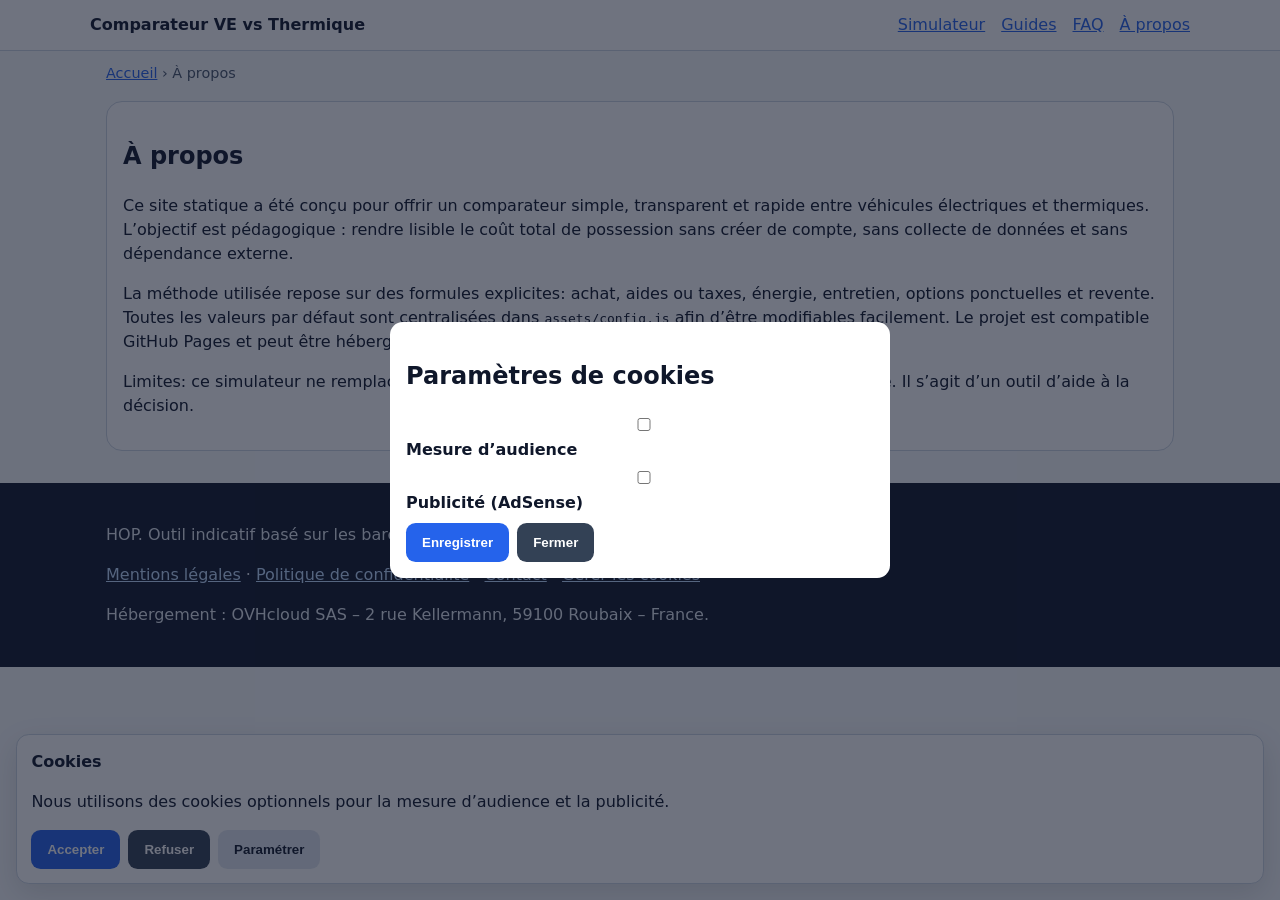
==== pages/a-propos.html @ 72871741 "Create full static EV vs thermal TCO website" ====
<!doctype html><html lang="fr"><head><meta charset="utf-8"><meta name="viewport" content="width=device-width,initial-scale=1"><title>À propos du comparateur VE vs thermique</title><meta name="description" content="Pourquoi ce site existe, sa méthode et ses limites."><link rel="canonical" href="https://example.com/pages/à-propos.html"><meta property="og:title" content="À propos du comparateur VE vs thermique"><meta property="og:description" content="Pourquoi ce site existe, sa méthode et ses limites."><meta name="twitter:card" content="summary"><link rel="stylesheet" href="../assets/styles.css"></head><body><header class="site-header"><div class="container nav"><a class="brand" href="../index.html">Comparateur VE vs Thermique</a><nav aria-label="Navigation principale"><ul><li><a href="../index.html#simulateur">Simulateur</a></li><li><a href="bonus-ecologique.html">Guides</a></li><li><a href="faq.html">FAQ</a></li><li><a href="a-propos.html">À propos</a></li></ul></nav></div></header><main class="container"><p class="breadcrumb"><a href="../index.html">Accueil</a> › À propos</p><article class="card"><h1>À propos</h1><p>Ce site statique a été conçu pour offrir un comparateur simple, transparent et rapide entre véhicules électriques et thermiques. L’objectif est pédagogique : rendre lisible le coût total de possession sans créer de compte, sans collecte de données et sans dépendance externe.</p><p>La méthode utilisée repose sur des formules explicites: achat, aides ou taxes, énergie, entretien, options ponctuelles et revente. Toutes les valeurs par défaut sont centralisées dans <code>assets/config.js</code> afin d’être modifiables facilement. Le projet est compatible GitHub Pages et peut être hébergé via DNS OVH.</p><p>Limites: ce simulateur ne remplace pas un conseil personnalisé ni une validation administrative. Il s’agit d’un outil d’aide à la décision.</p></article></main><footer class="site-footer"><div class="container"><p data-legal-short></p><p><a href="mentions-legales.html">Mentions légales</a> · <a href="politique-confidentialite.html">Politique de confidentialité</a> · <a href="contact.html">Contact</a> · <a href="#" id="manage-cookies">Gérer les cookies</a></p><p>Hébergement : OVHcloud SAS – 2 rue Kellermann, 59100 Roubaix – France.</p></div></footer><div id="cookie-banner" class="cookie-banner" hidden><strong>Cookies</strong><p>Nous utilisons des cookies optionnels pour la mesure d’audience et la publicité.</p><div class="cookie-actions"><button id="cookie-accept" class="btn">Accepter</button><button id="cookie-reject" class="btn secondary">Refuser</button><button id="cookie-settings" class="btn ghost">Paramétrer</button></div></div><div id="cookie-modal" class="cookie-modal" role="dialog" aria-modal="true" aria-labelledby="cookie-title" tabindex="-1" hidden><article><h2 id="cookie-title">Paramètres de cookies</h2><label><input type="checkbox" id="cookie-audience"> Mesure d’audience</label><label><input type="checkbox" id="cookie-advertising"> Publicité (AdSense)</label><div class="cookie-actions"><button id="cookie-save" class="btn">Enregistrer</button><button id="cookie-modal-close" class="btn secondary">Fermer</button></div></article></div><script src="../assets/config.js"></script><script src="../assets/seo.js"></script><script src="../assets/cookies.js"></script></body></html>
---- assets/styles.css ----
:root{--bg:#f8fafc;--card:#fff;--text:#0f172a;--muted:#475569;--primary:#2563eb;--accent:#16a34a;--border:#cbd5e1}
*{box-sizing:border-box}html,body{margin:0;padding:0;font-family:system-ui,-apple-system,Segoe UI,Roboto,sans-serif;color:var(--text);background:var(--bg);line-height:1.5}
a{color:var(--primary)}
.container{max-width:1100px;margin:0 auto;padding:0 1rem}
.site-header{position:sticky;top:0;background:#fff;border-bottom:1px solid var(--border);z-index:20}
.nav{display:flex;align-items:center;justify-content:space-between;padding:.8rem 0;gap:1rem}
.nav ul{display:flex;gap:1rem;list-style:none;padding:0;margin:0;flex-wrap:wrap}
.brand{font-weight:700;text-decoration:none;color:var(--text)}
.hero{padding:2.2rem 0}
.hero h1{font-size:clamp(1.5rem,5vw,2.5rem);margin:.2rem 0}.hero p{color:var(--muted)}
.btn{display:inline-block;background:var(--primary);color:#fff;padding:.75rem 1rem;border-radius:.6rem;text-decoration:none;border:0;cursor:pointer;font-weight:600}
.btn.secondary{background:#334155}.btn.ghost{background:#e2e8f0;color:#0f172a}
.card{background:var(--card);border:1px solid var(--border);border-radius:1rem;padding:1rem;margin:1rem 0}
.grid{display:grid;gap:1rem}.grid-2{grid-template-columns:1fr}
label{display:block;font-weight:600;margin:.35rem 0}.hint{font-size:.88rem;color:var(--muted)}
input,select{width:100%;padding:.65rem;border:1px solid var(--border);border-radius:.5rem;font-size:1rem}
.table{width:100%;border-collapse:collapse}.table th,.table td{padding:.6rem;border-bottom:1px solid var(--border);text-align:left}
.notice{border-left:5px solid #f59e0b;background:#fff7ed;padding:.8rem 1rem;margin:1rem 0}
.site-footer{margin-top:2rem;background:#0f172a;color:#e2e8f0;padding:1.5rem 0}.site-footer a{color:#bfdbfe}
.ad-slot{border:1px dashed #94a3b8;padding:1rem;text-align:center;color:#64748b;background:#f8fafc;margin:1rem 0}
.cookie-banner{position:fixed;left:1rem;right:1rem;bottom:1rem;background:#fff;border:1px solid var(--border);border-radius:.8rem;padding:.9rem;box-shadow:0 10px 30px rgba(0,0,0,.12);z-index:40}
.cookie-actions{display:flex;gap:.5rem;flex-wrap:wrap;margin-top:.5rem}
.cookie-modal{position:fixed;inset:0;background:rgba(15,23,42,.6);display:grid;place-items:center;z-index:50}
.cookie-modal article{background:#fff;border-radius:.8rem;padding:1rem;max-width:500px;width:94%}
.breadcrumb{font-size:.9rem;color:var(--muted);margin:.8rem 0}
@media(min-width:900px){.grid-2{grid-template-columns:1fr 1fr}}
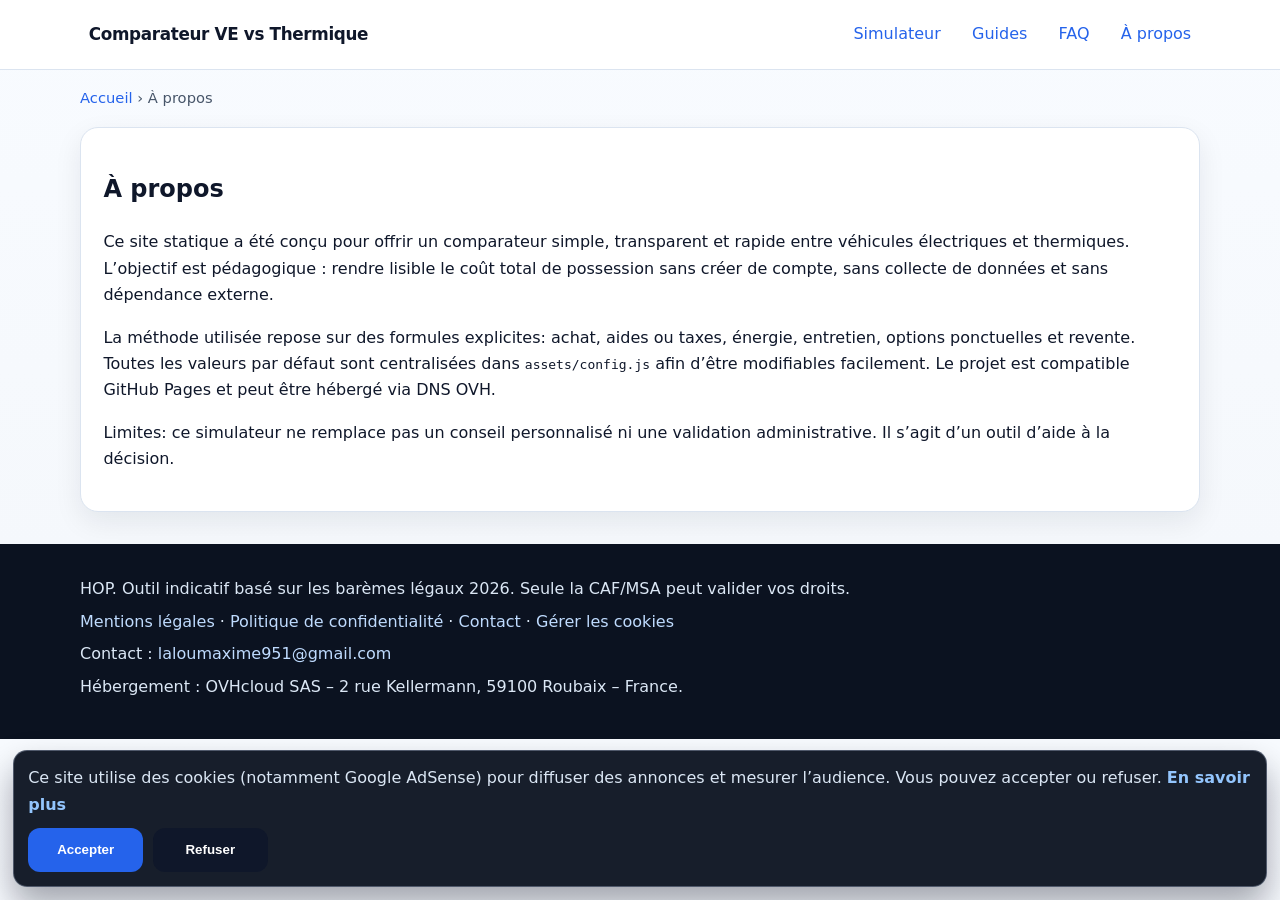
==== commit 75e74306: "Fix stray markup after cookie banner refactor" ====
--- a/pages/a-propos.html
+++ b/pages/a-propos.html
@@ -1 +1 @@
-<!doctype html><html lang="fr"><head><meta charset="utf-8"><meta name="viewport" content="width=device-width,initial-scale=1"><title>À propos du comparateur VE vs thermique</title><meta name="description" content="Pourquoi ce site existe, sa méthode et ses limites."><link rel="canonical" href="https://example.com/pages/à-propos.html"><meta property="og:title" content="À propos du comparateur VE vs thermique"><meta property="og:description" content="Pourquoi ce site existe, sa méthode et ses limites."><meta name="twitter:card" content="summary"><link rel="stylesheet" href="../assets/styles.css"></head><body><header class="site-header"><div class="container nav"><a class="brand" href="../index.html">Comparateur VE vs Thermique</a><nav aria-label="Navigation principale"><ul><li><a href="../index.html#simulateur">Simulateur</a></li><li><a href="bonus-ecologique.html">Guides</a></li><li><a href="faq.html">FAQ</a></li><li><a href="a-propos.html">À propos</a></li></ul></nav></div></header><main class="container"><p class="breadcrumb"><a href="../index.html">Accueil</a> › À propos</p><article class="card"><h1>À propos</h1><p>Ce site statique a été conçu pour offrir un comparateur simple, transparent et rapide entre véhicules électriques et thermiques. L’objectif est pédagogique : rendre lisible le coût total de possession sans créer de compte, sans collecte de données et sans dépendance externe.</p><p>La méthode utilisée repose sur des formules explicites: achat, aides ou taxes, énergie, entretien, options ponctuelles et revente. Toutes les valeurs par défaut sont centralisées dans <code>assets/config.js</code> afin d’être modifiables facilement. Le projet est compatible GitHub Pages et peut être hébergé via DNS OVH.</p><p>Limites: ce simulateur ne remplace pas un conseil personnalisé ni une validation administrative. Il s’agit d’un outil d’aide à la décision.</p></article></main><footer class="site-footer"><div class="container"><p data-legal-short></p><p><a href="mentions-legales.html">Mentions légales</a> · <a href="politique-confidentialite.html">Politique de confidentialité</a> · <a href="contact.html">Contact</a> · <a href="#" id="manage-cookies">Gérer les cookies</a></p><p>Hébergement : OVHcloud SAS – 2 rue Kellermann, 59100 Roubaix – France.</p></div></footer><div id="cookie-banner" class="cookie-banner" hidden><strong>Cookies</strong><p>Nous utilisons des cookies optionnels pour la mesure d’audience et la publicité.</p><div class="cookie-actions"><button id="cookie-accept" class="btn">Accepter</button><button id="cookie-reject" class="btn secondary">Refuser</button><button id="cookie-settings" class="btn ghost">Paramétrer</button></div></div><div id="cookie-modal" class="cookie-modal" role="dialog" aria-modal="true" aria-labelledby="cookie-title" tabindex="-1" hidden><article><h2 id="cookie-title">Paramètres de cookies</h2><label><input type="checkbox" id="cookie-audience"> Mesure d’audience</label><label><input type="checkbox" id="cookie-advertising"> Publicité (AdSense)</label><div class="cookie-actions"><button id="cookie-save" class="btn">Enregistrer</button><button id="cookie-modal-close" class="btn secondary">Fermer</button></div></article></div><script src="../assets/config.js"></script><script src="../assets/seo.js"></script><script src="../assets/cookies.js"></script></body></html>+<!doctype html><html lang="fr"><head><meta charset="utf-8"><meta name="viewport" content="width=device-width,initial-scale=1"><title>À propos du comparateur VE vs thermique</title><meta name="description" content="Pourquoi ce site existe, sa méthode et ses limites."><link rel="canonical" href="https://example.com/pages/à-propos.html"><meta property="og:title" content="À propos du comparateur VE vs thermique"><meta property="og:description" content="Pourquoi ce site existe, sa méthode et ses limites."><meta name="twitter:card" content="summary"><link rel="stylesheet" href="../assets/styles.css"></head><body><header class="site-header"><div class="container nav"><a class="brand" href="../index.html">Comparateur VE vs Thermique</a><nav aria-label="Navigation principale"><ul><li><a href="../index.html#simulateur">Simulateur</a></li><li><a href="bonus-ecologique.html">Guides</a></li><li><a href="faq.html">FAQ</a></li><li><a href="a-propos.html">À propos</a></li></ul></nav></div></header><main class="container"><p class="breadcrumb"><a href="../index.html">Accueil</a> › À propos</p><article class="card"><h1>À propos</h1><p>Ce site statique a été conçu pour offrir un comparateur simple, transparent et rapide entre véhicules électriques et thermiques. L’objectif est pédagogique : rendre lisible le coût total de possession sans créer de compte, sans collecte de données et sans dépendance externe.</p><p>La méthode utilisée repose sur des formules explicites: achat, aides ou taxes, énergie, entretien, options ponctuelles et revente. Toutes les valeurs par défaut sont centralisées dans <code>assets/config.js</code> afin d’être modifiables facilement. Le projet est compatible GitHub Pages et peut être hébergé via DNS OVH.</p><p>Limites: ce simulateur ne remplace pas un conseil personnalisé ni une validation administrative. Il s’agit d’un outil d’aide à la décision.</p></article></main><footer class="site-footer"><div class="container"><p data-legal-short></p><p><a href="mentions-legales.html">Mentions légales</a> · <a href="politique-confidentialite.html">Politique de confidentialité</a> · <a href="contact.html">Contact</a> · <a href="#" id="manage-cookies">Gérer les cookies</a></p><p>Contact : <a href="mailto:laloumaxime951@gmail.com">laloumaxime951@gmail.com</a></p><p>Hébergement : OVHcloud SAS – 2 rue Kellermann, 59100 Roubaix – France.</p></div></footer><div id="cookie-banner" class="cookie-banner" hidden><p>Ce site utilise des cookies (notamment Google AdSense) pour diffuser des annonces et mesurer l’audience. Vous pouvez accepter ou refuser. <a href="politique-confidentialite.html">En savoir plus</a></p><div class="cookie-actions"><button id="cookie-accept" class="btn">Accepter</button><button id="cookie-reject" class="btn secondary">Refuser</button></div></div><script src="../assets/config.js"></script><script src="../assets/seo.js"></script><script src="../assets/cookies.js"></script></body></html>
--- a/assets/styles.css
+++ b/assets/styles.css
@@ -1,26 +1,216 @@
-:root{--bg:#f8fafc;--card:#fff;--text:#0f172a;--muted:#475569;--primary:#2563eb;--accent:#16a34a;--border:#cbd5e1}
-*{box-sizing:border-box}html,body{margin:0;padding:0;font-family:system-ui,-apple-system,Segoe UI,Roboto,sans-serif;color:var(--text);background:var(--bg);line-height:1.5}
-a{color:var(--primary)}
-.container{max-width:1100px;margin:0 auto;padding:0 1rem}
-.site-header{position:sticky;top:0;background:#fff;border-bottom:1px solid var(--border);z-index:20}
-.nav{display:flex;align-items:center;justify-content:space-between;padding:.8rem 0;gap:1rem}
-.nav ul{display:flex;gap:1rem;list-style:none;padding:0;margin:0;flex-wrap:wrap}
-.brand{font-weight:700;text-decoration:none;color:var(--text)}
-.hero{padding:2.2rem 0}
-.hero h1{font-size:clamp(1.5rem,5vw,2.5rem);margin:.2rem 0}.hero p{color:var(--muted)}
-.btn{display:inline-block;background:var(--primary);color:#fff;padding:.75rem 1rem;border-radius:.6rem;text-decoration:none;border:0;cursor:pointer;font-weight:600}
-.btn.secondary{background:#334155}.btn.ghost{background:#e2e8f0;color:#0f172a}
-.card{background:var(--card);border:1px solid var(--border);border-radius:1rem;padding:1rem;margin:1rem 0}
-.grid{display:grid;gap:1rem}.grid-2{grid-template-columns:1fr}
-label{display:block;font-weight:600;margin:.35rem 0}.hint{font-size:.88rem;color:var(--muted)}
-input,select{width:100%;padding:.65rem;border:1px solid var(--border);border-radius:.5rem;font-size:1rem}
-.table{width:100%;border-collapse:collapse}.table th,.table td{padding:.6rem;border-bottom:1px solid var(--border);text-align:left}
-.notice{border-left:5px solid #f59e0b;background:#fff7ed;padding:.8rem 1rem;margin:1rem 0}
-.site-footer{margin-top:2rem;background:#0f172a;color:#e2e8f0;padding:1.5rem 0}.site-footer a{color:#bfdbfe}
-.ad-slot{border:1px dashed #94a3b8;padding:1rem;text-align:center;color:#64748b;background:#f8fafc;margin:1rem 0}
-.cookie-banner{position:fixed;left:1rem;right:1rem;bottom:1rem;background:#fff;border:1px solid var(--border);border-radius:.8rem;padding:.9rem;box-shadow:0 10px 30px rgba(0,0,0,.12);z-index:40}
-.cookie-actions{display:flex;gap:.5rem;flex-wrap:wrap;margin-top:.5rem}
-.cookie-modal{position:fixed;inset:0;background:rgba(15,23,42,.6);display:grid;place-items:center;z-index:50}
-.cookie-modal article{background:#fff;border-radius:.8rem;padding:1rem;max-width:500px;width:94%}
-.breadcrumb{font-size:.9rem;color:var(--muted);margin:.8rem 0}
-@media(min-width:900px){.grid-2{grid-template-columns:1fr 1fr}}
+:root {
+  --bg: #f4f7fb;
+  --surface: #ffffff;
+  --surface-soft: #f8fbff;
+  --text: #0f172a;
+  --muted: #475569;
+  --primary: #2563eb;
+  --primary-dark: #1d4ed8;
+  --success: #16a34a;
+  --border: #dbe4f0;
+  --shadow: 0 10px 28px rgba(15, 23, 42, 0.08);
+  --radius: 18px;
+}
+
+* { box-sizing: border-box; }
+html, body {
+  margin: 0;
+  padding: 0;
+  font-family: Inter, system-ui, -apple-system, Segoe UI, Roboto, sans-serif;
+  color: var(--text);
+  background: linear-gradient(180deg, #f8fbff 0%, #f4f7fb 100%);
+  line-height: 1.65;
+}
+
+a { color: var(--primary); text-decoration: none; }
+a:hover { text-decoration: underline; }
+
+.container { width: min(1120px, 92vw); margin: 0 auto; }
+
+.site-header {
+  position: sticky;
+  top: 0;
+  z-index: 20;
+  backdrop-filter: blur(8px);
+  background: rgba(255, 255, 255, 0.92);
+  border-bottom: 1px solid var(--border);
+}
+
+.nav {
+  display: flex;
+  align-items: center;
+  justify-content: space-between;
+  gap: 1rem;
+  padding: 0.9rem 0;
+}
+
+.brand {
+  font-weight: 800;
+  font-size: 1.05rem;
+  letter-spacing: -0.02em;
+  color: var(--text);
+}
+
+.nav ul {
+  display: flex;
+  flex-wrap: wrap;
+  list-style: none;
+  padding: 0;
+  margin: 0;
+  gap: 0.85rem;
+}
+
+.nav a {
+  padding: 0.4rem 0.55rem;
+  border-radius: 10px;
+}
+
+.nav a:focus-visible,
+.btn:focus-visible,
+input:focus-visible,
+select:focus-visible {
+  outline: 3px solid #93c5fd;
+  outline-offset: 2px;
+}
+
+.hero { padding: 3rem 0 1.6rem; }
+.hero h1 {
+  margin: 0 0 0.75rem;
+  font-size: clamp(1.85rem, 4.4vw, 3rem);
+  line-height: 1.18;
+  letter-spacing: -0.03em;
+}
+.hero p {
+  margin: 0 0 1rem;
+  color: var(--muted);
+  max-width: 780px;
+}
+
+.btn {
+  display: inline-flex;
+  align-items: center;
+  justify-content: center;
+  border: 0;
+  border-radius: 12px;
+  padding: 0.72rem 1.1rem;
+  min-height: 44px;
+  cursor: pointer;
+  background: var(--primary);
+  color: #fff;
+  font-weight: 700;
+  transition: transform .15s ease, background .2s ease, box-shadow .2s ease;
+  box-shadow: 0 6px 16px rgba(37, 99, 235, 0.28);
+}
+
+.btn:hover { background: var(--primary-dark); text-decoration: none; transform: translateY(-1px); }
+.btn:active { transform: translateY(0); }
+.btn.secondary { background: #0f172a; box-shadow: 0 6px 16px rgba(15, 23, 42, 0.24); }
+.btn.ghost {
+  background: #e2e8f0;
+  color: #0f172a;
+  box-shadow: none;
+}
+
+.card {
+  background: var(--surface);
+  border: 1px solid var(--border);
+  border-radius: var(--radius);
+  box-shadow: var(--shadow);
+  padding: 1.2rem;
+  margin: 1rem 0;
+}
+
+.grid { display: grid; gap: 1rem; }
+.grid-2 { grid-template-columns: 1fr; }
+fieldset.card { padding: 1rem; }
+legend { font-weight: 800; padding: 0 0.4rem; }
+label { display: block; font-weight: 650; margin: 0.45rem 0 0.25rem; }
+input, select {
+  width: 100%;
+  border: 1px solid #c6d4e5;
+  border-radius: 12px;
+  background: #fff;
+  padding: 0.7rem 0.75rem;
+  font-size: 1rem;
+}
+.hint { color: var(--muted); }
+.notice {
+  border-left: 4px solid #f59e0b;
+  border-radius: 10px;
+  background: #fff7ed;
+  padding: 0.8rem 0.9rem;
+}
+
+.result-summary {
+  background: linear-gradient(120deg, #eef5ff 0%, #f3f8ff 100%);
+  border: 1px solid #c9dcff;
+  border-radius: 14px;
+  padding: 1rem;
+  margin-bottom: 1rem;
+  animation: fade-up .38s ease both;
+}
+
+#winner { color: var(--success); }
+#breakeven { margin-top: 0.4rem; color: var(--muted); }
+
+.table {
+  width: 100%;
+  border-collapse: collapse;
+  border-radius: 12px;
+  overflow: hidden;
+}
+.table th, .table td {
+  padding: 0.7rem;
+  border-bottom: 1px solid var(--border);
+}
+.table th { text-align: left; background: #f8fbff; }
+
+.ad-slot {
+  border: 1px dashed #93a7c2;
+  color: #48617f;
+  border-radius: 12px;
+  background: #f9fcff;
+  text-align: center;
+  padding: 1rem;
+  margin: 1rem 0;
+}
+
+.breadcrumb { color: var(--muted); font-size: 0.92rem; margin: 1rem 0 0.2rem; }
+
+.site-footer {
+  margin-top: 2rem;
+  background: #0b1220;
+  color: #dbe7f5;
+  padding: 1.6rem 0 5rem;
+}
+.site-footer a { color: #bfdbfe; }
+.site-footer p { margin: 0.4rem 0; }
+
+.cookie-banner {
+  position: fixed;
+  left: 0.8rem;
+  right: 0.8rem;
+  bottom: 0.8rem;
+  z-index: 30;
+  background: rgba(11, 18, 32, 0.95);
+  color: #f8fafc;
+  border: 1px solid rgba(148, 163, 184, 0.45);
+  border-radius: 14px;
+  box-shadow: 0 18px 34px rgba(2, 6, 23, 0.35);
+  padding: 0.9rem;
+}
+.cookie-banner p { margin: 0 0 0.6rem; color: #dbe7f5; }
+.cookie-actions { display: flex; gap: 0.6rem; align-items: center; flex-wrap: wrap; }
+.cookie-banner .btn { box-shadow: none; min-width: 115px; }
+.cookie-banner a { color: #93c5fd; font-weight: 700; }
+
+@keyframes fade-up {
+  from { opacity: 0; transform: translateY(6px); }
+  to { opacity: 1; transform: translateY(0); }
+}
+
+@media (min-width: 900px) {
+  .grid-2 { grid-template-columns: 1fr 1fr; }
+  .card { padding: 1.4rem; }
+  .site-footer { padding-bottom: 2rem; }
+}
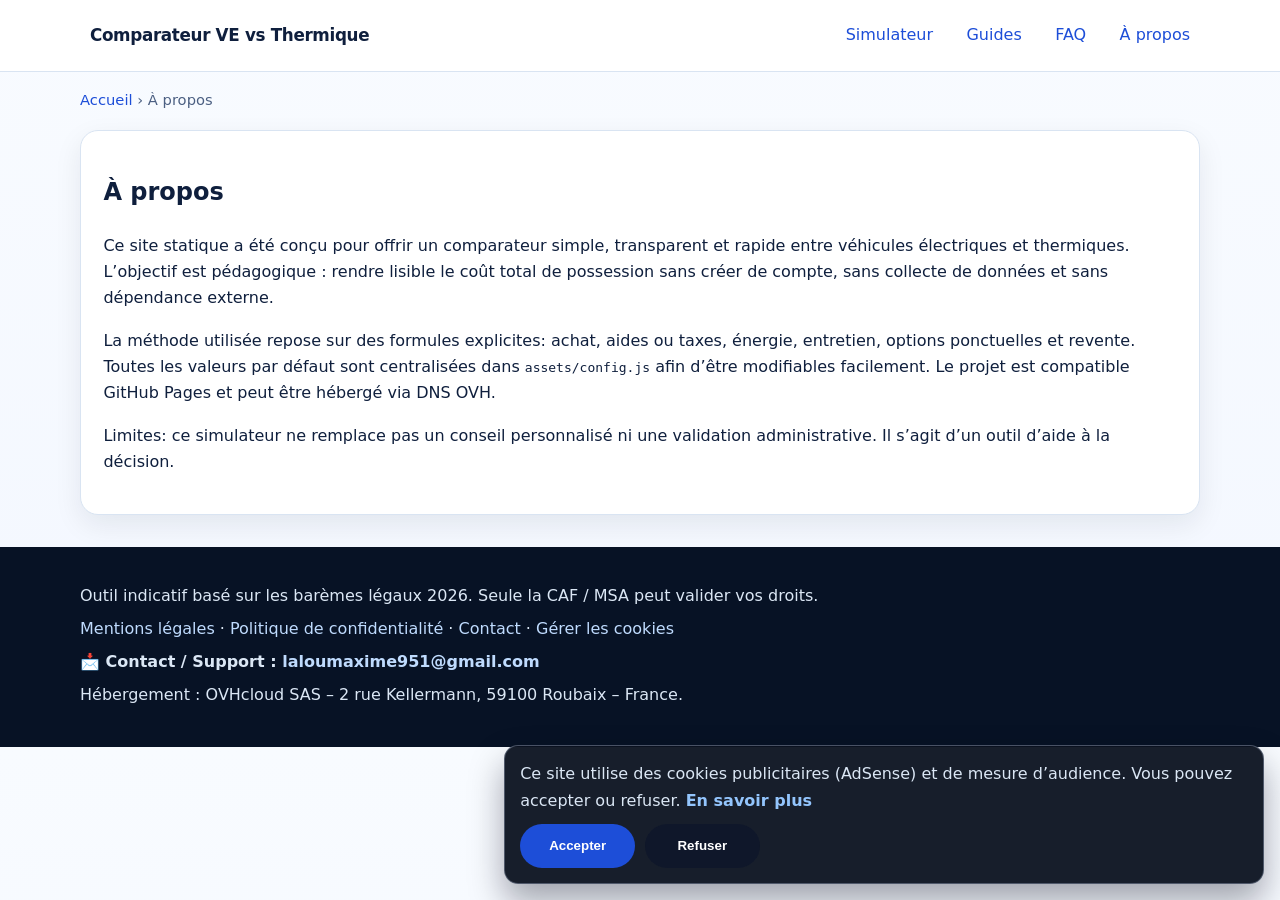
==== commit f00e8edd: "Modernise UX et cookies non bloquants avec AdSense conditionnel" ====
--- a/pages/a-propos.html
+++ b/pages/a-propos.html
@@ -1 +1 @@
-<!doctype html><html lang="fr"><head><meta charset="utf-8"><meta name="viewport" content="width=device-width,initial-scale=1"><title>À propos du comparateur VE vs thermique</title><meta name="description" content="Pourquoi ce site existe, sa méthode et ses limites."><link rel="canonical" href="https://example.com/pages/à-propos.html"><meta property="og:title" content="À propos du comparateur VE vs thermique"><meta property="og:description" content="Pourquoi ce site existe, sa méthode et ses limites."><meta name="twitter:card" content="summary"><link rel="stylesheet" href="../assets/styles.css"></head><body><header class="site-header"><div class="container nav"><a class="brand" href="../index.html">Comparateur VE vs Thermique</a><nav aria-label="Navigation principale"><ul><li><a href="../index.html#simulateur">Simulateur</a></li><li><a href="bonus-ecologique.html">Guides</a></li><li><a href="faq.html">FAQ</a></li><li><a href="a-propos.html">À propos</a></li></ul></nav></div></header><main class="container"><p class="breadcrumb"><a href="../index.html">Accueil</a> › À propos</p><article class="card"><h1>À propos</h1><p>Ce site statique a été conçu pour offrir un comparateur simple, transparent et rapide entre véhicules électriques et thermiques. L’objectif est pédagogique : rendre lisible le coût total de possession sans créer de compte, sans collecte de données et sans dépendance externe.</p><p>La méthode utilisée repose sur des formules explicites: achat, aides ou taxes, énergie, entretien, options ponctuelles et revente. Toutes les valeurs par défaut sont centralisées dans <code>assets/config.js</code> afin d’être modifiables facilement. Le projet est compatible GitHub Pages et peut être hébergé via DNS OVH.</p><p>Limites: ce simulateur ne remplace pas un conseil personnalisé ni une validation administrative. Il s’agit d’un outil d’aide à la décision.</p></article></main><footer class="site-footer"><div class="container"><p data-legal-short></p><p><a href="mentions-legales.html">Mentions légales</a> · <a href="politique-confidentialite.html">Politique de confidentialité</a> · <a href="contact.html">Contact</a> · <a href="#" id="manage-cookies">Gérer les cookies</a></p><p>Contact : <a href="mailto:laloumaxime951@gmail.com">laloumaxime951@gmail.com</a></p><p>Hébergement : OVHcloud SAS – 2 rue Kellermann, 59100 Roubaix – France.</p></div></footer><div id="cookie-banner" class="cookie-banner" hidden><p>Ce site utilise des cookies (notamment Google AdSense) pour diffuser des annonces et mesurer l’audience. Vous pouvez accepter ou refuser. <a href="politique-confidentialite.html">En savoir plus</a></p><div class="cookie-actions"><button id="cookie-accept" class="btn">Accepter</button><button id="cookie-reject" class="btn secondary">Refuser</button></div></div><script src="../assets/config.js"></script><script src="../assets/seo.js"></script><script src="../assets/cookies.js"></script></body></html>+<!doctype html><html lang="fr"><head><meta charset="utf-8"><meta name="viewport" content="width=device-width,initial-scale=1"><title>À propos du comparateur VE vs thermique</title><meta name="description" content="Pourquoi ce site existe, sa méthode et ses limites."><link rel="canonical" href="https://example.com/pages/à-propos.html"><meta property="og:title" content="À propos du comparateur VE vs thermique"><meta property="og:description" content="Pourquoi ce site existe, sa méthode et ses limites."><meta name="twitter:card" content="summary"><link rel="stylesheet" href="../assets/styles.css"></head><body><header class="site-header"><div class="container nav"><a class="brand" href="../index.html">Comparateur VE vs Thermique</a><nav aria-label="Navigation principale"><ul><li><a href="../index.html#simulateur">Simulateur</a></li><li><a href="bonus-ecologique.html">Guides</a></li><li><a href="faq.html">FAQ</a></li><li><a href="a-propos.html">À propos</a></li></ul></nav></div></header><main class="container"><p class="breadcrumb"><a href="../index.html">Accueil</a> › À propos</p><article class="card"><h1>À propos</h1><p>Ce site statique a été conçu pour offrir un comparateur simple, transparent et rapide entre véhicules électriques et thermiques. L’objectif est pédagogique : rendre lisible le coût total de possession sans créer de compte, sans collecte de données et sans dépendance externe.</p><p>La méthode utilisée repose sur des formules explicites: achat, aides ou taxes, énergie, entretien, options ponctuelles et revente. Toutes les valeurs par défaut sont centralisées dans <code>assets/config.js</code> afin d’être modifiables facilement. Le projet est compatible GitHub Pages et peut être hébergé via DNS OVH.</p><p>Limites: ce simulateur ne remplace pas un conseil personnalisé ni une validation administrative. Il s’agit d’un outil d’aide à la décision.</p></article></main><footer class="site-footer"><div class="container"><p data-legal-short></p><p><a href="mentions-legales.html">Mentions légales</a> · <a href="politique-confidentialite.html">Politique de confidentialité</a> · <a href="contact.html">Contact</a> · <a href="#" data-manage-cookies>Gérer les cookies</a></p><p class="footer-contact">📩 Contact / Support : <a href="mailto:laloumaxime951@gmail.com">laloumaxime951@gmail.com</a></p><p>Hébergement : OVHcloud SAS – 2 rue Kellermann, 59100 Roubaix – France.</p></div></footer><div id="cookie-banner" class="cookie-banner" aria-live="polite" aria-hidden="true" hidden><p>Ce site utilise des cookies publicitaires (AdSense) et de mesure d’audience. Vous pouvez accepter ou refuser. <a href="politique-confidentialite.html">En savoir plus</a></p><div class="cookie-actions"><button id="cookie-accept" class="btn">Accepter</button><button id="cookie-reject" class="btn secondary">Refuser</button></div></div><script src="../assets/config.js"></script><script src="../assets/seo.js"></script><script src="../assets/cookies.js"></script></body></html>
--- a/assets/styles.css
+++ b/assets/styles.css
@@ -1,13 +1,14 @@
 :root {
-  --bg: #f4f7fb;
+  --bg: #f3f7ff;
   --surface: #ffffff;
   --surface-soft: #f8fbff;
-  --text: #0f172a;
-  --muted: #475569;
-  --primary: #2563eb;
-  --primary-dark: #1d4ed8;
-  --success: #16a34a;
-  --border: #dbe4f0;
+  --text: #0f1f3d;
+  --muted: #4b5f82;
+  --primary: #1d4ed8;
+  --primary-dark: #1e40af;
+  --accent: #0ea5e9;
+  --success: #15803d;
+  --border: #d9e4f2;
   --shadow: 0 10px 28px rgba(15, 23, 42, 0.08);
   --radius: 18px;
 }
@@ -18,10 +19,11 @@
   padding: 0;
   font-family: Inter, system-ui, -apple-system, Segoe UI, Roboto, sans-serif;
   color: var(--text);
-  background: linear-gradient(180deg, #f8fbff 0%, #f4f7fb 100%);
+  background: linear-gradient(180deg, #f8fbff 0%, var(--bg) 100%);
   line-height: 1.65;
 }
 
+img, canvas { max-width: 100%; }
 a { color: var(--primary); text-decoration: none; }
 a:hover { text-decoration: underline; }
 
@@ -61,29 +63,30 @@
 }
 
 .nav a {
-  padding: 0.4rem 0.55rem;
+  padding: 0.45rem 0.62rem;
   border-radius: 10px;
 }
 
 .nav a:focus-visible,
 .btn:focus-visible,
 input:focus-visible,
-select:focus-visible {
+select:focus-visible,
+[data-manage-cookies]:focus-visible {
   outline: 3px solid #93c5fd;
   outline-offset: 2px;
 }
 
-.hero { padding: 3rem 0 1.6rem; }
+.hero { padding: 3.3rem 0 1.8rem; }
 .hero h1 {
   margin: 0 0 0.75rem;
   font-size: clamp(1.85rem, 4.4vw, 3rem);
-  line-height: 1.18;
+  line-height: 1.16;
   letter-spacing: -0.03em;
 }
 .hero p {
-  margin: 0 0 1rem;
+  margin: 0 0 1.15rem;
   color: var(--muted);
-  max-width: 780px;
+  max-width: 800px;
 }
 
 .btn {
@@ -91,8 +94,8 @@
   align-items: center;
   justify-content: center;
   border: 0;
-  border-radius: 12px;
-  padding: 0.72rem 1.1rem;
+  border-radius: 999px;
+  padding: 0.72rem 1.2rem;
   min-height: 44px;
   cursor: pointer;
   background: var(--primary);
@@ -105,11 +108,7 @@
 .btn:hover { background: var(--primary-dark); text-decoration: none; transform: translateY(-1px); }
 .btn:active { transform: translateY(0); }
 .btn.secondary { background: #0f172a; box-shadow: 0 6px 16px rgba(15, 23, 42, 0.24); }
-.btn.ghost {
-  background: #e2e8f0;
-  color: #0f172a;
-  box-shadow: none;
-}
+.btn.ghost { background: #dbeafe; color: #0f172a; box-shadow: none; }
 
 .card {
   background: var(--surface);
@@ -117,23 +116,30 @@
   border-radius: var(--radius);
   box-shadow: var(--shadow);
   padding: 1.2rem;
-  margin: 1rem 0;
+  margin: 1.1rem 0;
 }
 
 .grid { display: grid; gap: 1rem; }
 .grid-2 { grid-template-columns: 1fr; }
 fieldset.card { padding: 1rem; }
 legend { font-weight: 800; padding: 0 0.4rem; }
-label { display: block; font-weight: 650; margin: 0.45rem 0 0.25rem; }
+label { display: block; font-weight: 650; margin: 0.5rem 0 0.28rem; }
 input, select {
   width: 100%;
   border: 1px solid #c6d4e5;
   border-radius: 12px;
   background: #fff;
-  padding: 0.7rem 0.75rem;
+  padding: 0.75rem 0.78rem;
   font-size: 1rem;
 }
 .hint { color: var(--muted); }
+.simu-info {
+  background: #eef5ff;
+  border: 1px solid #c9dcff;
+  color: #1d3b6d;
+  border-radius: 12px;
+  padding: 0.65rem 0.85rem;
+}
 .notice {
   border-left: 4px solid #f59e0b;
   border-radius: 10px;
@@ -146,7 +152,7 @@
   border: 1px solid #c9dcff;
   border-radius: 14px;
   padding: 1rem;
-  margin-bottom: 1rem;
+  margin: 1rem 0;
   animation: fade-up .38s ease both;
 }
 
@@ -165,26 +171,22 @@
 }
 .table th { text-align: left; background: #f8fbff; }
 
-.ad-slot {
-  border: 1px dashed #93a7c2;
-  color: #48617f;
-  border-radius: 12px;
-  background: #f9fcff;
-  text-align: center;
-  padding: 1rem;
+#adsense-container {
   margin: 1rem 0;
+  min-height: 0;
 }
 
 .breadcrumb { color: var(--muted); font-size: 0.92rem; margin: 1rem 0 0.2rem; }
 
 .site-footer {
   margin-top: 2rem;
-  background: #0b1220;
+  background: #071225;
   color: #dbe7f5;
-  padding: 1.6rem 0 5rem;
+  padding: 1.8rem 0 5rem;
 }
 .site-footer a { color: #bfdbfe; }
-.site-footer p { margin: 0.4rem 0; }
+.site-footer p { margin: 0.42rem 0; }
+.footer-contact { font-weight: 600; }
 
 .cookie-banner {
   position: fixed;
@@ -197,7 +199,7 @@
   border: 1px solid rgba(148, 163, 184, 0.45);
   border-radius: 14px;
   box-shadow: 0 18px 34px rgba(2, 6, 23, 0.35);
-  padding: 0.9rem;
+  padding: 0.95rem;
 }
 .cookie-banner p { margin: 0 0 0.6rem; color: #dbe7f5; }
 .cookie-actions { display: flex; gap: 0.6rem; align-items: center; flex-wrap: wrap; }
@@ -210,7 +212,13 @@
 }
 
 @media (min-width: 900px) {
-  .grid-2 { grid-template-columns: 1fr 1fr; }
+  .grid-2 { grid-template-columns: 1fr 1fr; gap: 1.4rem; }
   .card { padding: 1.4rem; }
   .site-footer { padding-bottom: 2rem; }
-}
+  .cookie-banner {
+    left: auto;
+    right: 1rem;
+    bottom: 1rem;
+    width: min(760px, calc(100vw - 2rem));
+  }
+}
